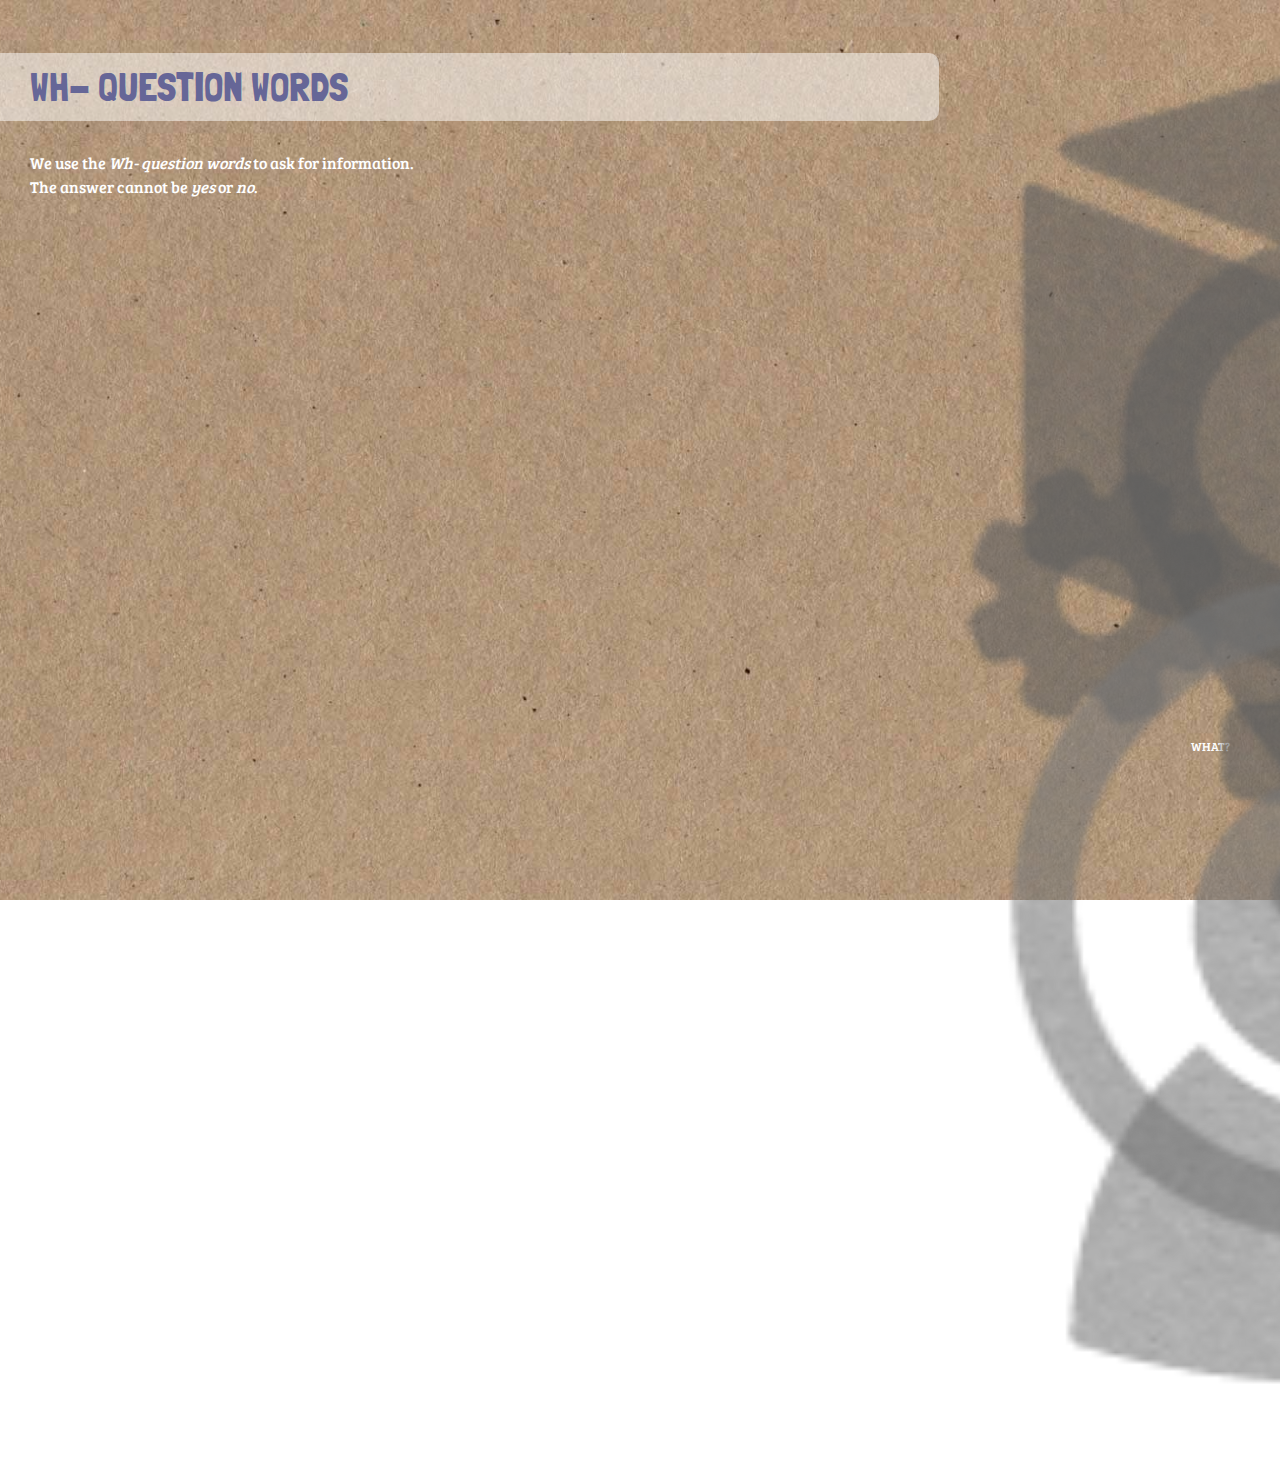
==== 01-introduction.html @ f79f4442 "Starting to add css + 5 imgs" ====
<!DOCTYPE html>
<html>
	<head>
		<script src="https://ajax.googleapis.com/ajax/libs/jquery/3.4.1/jquery.min.js"></script>
		<script src="the-wh-words.js"></script>		
		<link href="https://fonts.googleapis.com/css2?family=Bree+Serif&display=swap" rel="stylesheet">
		<link href="https://fonts.googleapis.com/css2?family=Londrina+Solid:wght@900&display=swap" rel="stylesheet">	
		<link rel="stylesheet" type="text/css" href="the-wh-words.css">			
		<link rel="stylesheet" href="https://stackpath.bootstrapcdn.com/bootstrap/4.3.1/css/bootstrap.min.css" integrity="sha384-ggOyR0iXCbMQv3Xipma34MD+dH/1fQ784/j6cY/iJTQUOhcWr7x9JvoRxT2MZw1T" crossorigin="anonymous">
		<meta name="viewport" content="width=device-width, initial-scale=1.0">
		<meta charset="utf-8">		
		<title>The Wh- question words</title>
	</head>
	<body class="container-fluid">
		<div class="wh-card row">
			<div class="col-10 p-0">
				<h1>Wh- question words</h1>
				<div class="text">
					<p>We use the <i>Wh- question words</i> to ask for information.</p>
					<p>The answer cannot be <i>yes</i> or <i>no</i>.</p>
				</div>
			</div>
			<div class="tab-index col-2 pr-0">
				<div class="tab">
		  			<img src="img/1.png" alt="What button icon" />					
					<p>What?</p>
		  		</div>
				<div class="tab">
		  			<img src="img/2.png" alt="What button icon" />					
					<p>Where?</p>
		  		</div>	
				<div class="tab">
		  			<img src="img/3.png" alt="What button icon" />					
					<p>Why?</p>
		  		</div>
				<div class="tab">
		  			<img src="img/4.png" alt="What button icon" />					
					<p>When?</p>
		  		</div>	
				<div class="tab">
		  			<img src="img/5.png" alt="What button icon" />					
					<p>Who?</p>
		  		</div>		  				  			  		
			</div>
		</div>
	</body>
</html>
---- the-wh-words.css ----
html, body, div#cover, .tab-index {
	height: 100%;
} 
body {
	box-sizing: border-box;		
	background: url(img/cover-background.jpg) no-repeat center fixed;
	background-size: cover;	
	text-align: center;
}
img {
    width: 150%;
    margin-left: -50%;
}
h1 {
	font-size: 1.4em;	
    font-family: 'Londrina Solid', cursive; 
    text-transform: uppercase;    
}		
div#cover {
	position: relative;	
    text-align: center;
}
.wh-card{
    font-family: 'Bree Serif', serif;
}
.wh-card h1 {
    margin-top: 5%;
    padding: 10px 30px;
    width: 88%;
    color: #666697;
    background-color: rgba(255, 255, 255, 0.5);
    border-radius: 0 10px 10px 0;
}
.wh-card .text {
    margin: 30px;
}
.wh-card p {
    color: #FFF;
    margin-bottom: 0;
}
.tab {
    height: 20vh;
    text-align: center;
    padding-left: 30%;
}
.tab p {
    text-transform: uppercase;
    font-size: 12px;
    text-align: center;
}
.circle-title {
	padding: 4%;
}
.circle-title div {
    background-color: #666697;
    position: relative;  
    display: inline-block;
    width: 100%;
    height: 0;   
    padding: 50% 0;
    border-radius: 50%;	    
}
.circle-title h1 {
	margin-top: -30%;	
	color: #FFF;
    white-space: nowrap;	
}	
.illustration {
	position: absolute;
	bottom: 0;
}
.question-mark {
    color: #4a4a4a;
	font-size: 7em;		
  	-webkit-animation: question-mark-movement 1s linear infinite;	
  	-moz-animation: question-mark-movement 1s linear infinite;	
  	animation: question-mark-movement 1s linear infinite;	
  	transform-origin: bottom center;		    
}
@keyframes question-mark-movement {
  0%   {transform: rotate(-20deg);}
  50%  {transform: rotate(-20deg);}
  51%  {transform: rotate(20deg);}
  100% {transform: rotate(20deg);}
}		
@-moz-keyframes {}
@-webkit-keyframes {}
@media only screen and (min-width: 221px) {		
h1 {
    font-size: 2.5em;
}	
}		
@media only screen and (min-width: 320px) {	
h1 {
    font-size: 3.2em;
}			
img {
    width: 90%;
    margin-left: 0;
}
}	
@media only screen and (max-width: 567px) and (max-height: 567px) {
h1 {
    font-size: 2.5em;
}			
.col-sm-6 {
    width: 50%;
}		
}		
@media only screen and (min-width: 568px) {
.col-sm-6 {
    -ms-flex: 0 0 50%;
    flex: 0 0 50%;
    max-width: 50%;
}		
}	
@media only screen and (min-width: 568px) and (min-height: 500px) {
.circle-title div {		
	top: 30%;
	transform: translateY(-30%);
    width: 140%;
    padding: 70% 0;				
}
.question-mark {
    margin-left: -40%;
}
img {
    width: 150%;
    margin-left: -50%;
}					

}	
@media only screen and (min-width: 768px) and (min-height: 500px) {	
h1 {
    font-size: 4em;
}	
.question-mark {
	margin-left: -15%;
	font-size: 8em;					    
}		
.circle-title {
    padding: 2%;
}
.circle-title div {		
    width: 120%;
    padding: 60% 0;				
}	
.circle-title h1 {
	margin-top: -27%;
}
img {
    width: 120%;
    margin-left: -20%;
}																
}
@media only screen and (min-width: 992px) {	
h1 {
    font-size: 5em;
}	
.question-mark {
	font-size: 9em;		    
}								
}	
@media only screen and (min-width: 1200px) {	
.circle-title div {
    width: 600px;
    height: 600px;  
    padding: 0;
}		
.circle-title h1 {
	margin-top: 27%;
}	
img {
    width: 800px;
    margin-left: -200px;
}	
.question-mark {
	margin-left: -150px;		    
}					
}	
@media only screen and (min-width: 1200px) and (max-height: 700px) {
img {
	width: 80%;
	margin-left: 0;
}	
.question-mark {
    margin-left: 0;
}		
}
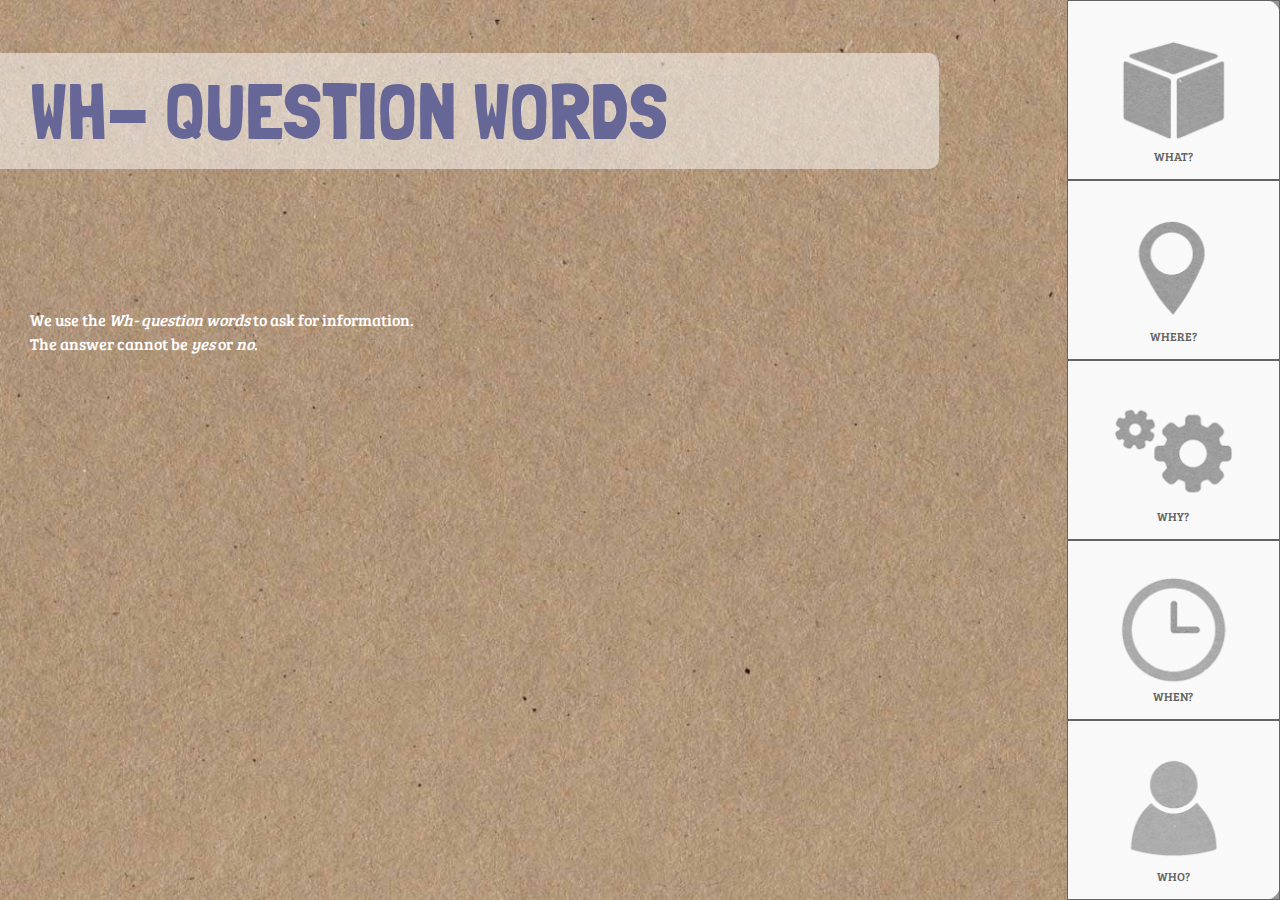
==== commit 765527c1: "modify html and css" ====
--- a/01-introduction.html
+++ b/01-introduction.html
@@ -9,38 +9,52 @@
 		<link rel="stylesheet" href="https://stackpath.bootstrapcdn.com/bootstrap/4.3.1/css/bootstrap.min.css" integrity="sha384-ggOyR0iXCbMQv3Xipma34MD+dH/1fQ784/j6cY/iJTQUOhcWr7x9JvoRxT2MZw1T" crossorigin="anonymous">
 		<meta name="viewport" content="width=device-width, initial-scale=1.0">
 		<meta charset="utf-8">		
-		<title>The Wh- question words</title>
+		<title>Wh- question words</title>
 	</head>
-	<body class="container-fluid">
-		<div class="wh-card row">
+	<body class="container-fluid p-0">
+		<div class="wh-card row m-0">
 			<div class="col-10 p-0">
-				<h1>Wh- question words</h1>
+				<div class="title">
+					<h1>Wh- question words</h1>
+				</div>
 				<div class="text">
 					<p>We use the <i>Wh- question words</i> to ask for information.</p>
 					<p>The answer cannot be <i>yes</i> or <i>no</i>.</p>
 				</div>
 			</div>
-			<div class="tab-index col-2 pr-0">
-				<div class="tab">
-		  			<img src="img/1.png" alt="What button icon" />					
-					<p>What?</p>
-		  		</div>
-				<div class="tab">
-		  			<img src="img/2.png" alt="What button icon" />					
-					<p>Where?</p>
-		  		</div>	
-				<div class="tab">
-		  			<img src="img/3.png" alt="What button icon" />					
-					<p>Why?</p>
-		  		</div>
-				<div class="tab">
-		  			<img src="img/4.png" alt="What button icon" />					
-					<p>When?</p>
-		  		</div>	
-				<div class="tab">
-		  			<img src="img/5.png" alt="What button icon" />					
-					<p>Who?</p>
-		  		</div>		  				  			  		
+			<div class="col-2 p-0">
+				<div class="tab-index">
+					<div class="tab">
+						<a href="#">
+				  			<img src="img/1.png" alt="What button icon" />					
+							<p>What?</p>
+						</a>
+			  		</div>
+					<div class="tab">
+						<a href="#">						
+			  				<img src="img/2.png" alt="What button icon" />					
+							<p>Where?</p>
+						</a>
+			  		</div>	
+					<div class="tab">
+						<a href="#">						
+			  				<img src="img/3.png" alt="What button icon" />					
+							<p>Why?</p>
+						</a>
+			  		</div>
+					<div class="tab">
+						<a href="#">						
+			  				<img src="img/4.png" alt="What button icon" />					
+							<p>When?</p>
+						</a>
+			  		</div>	
+					<div class="tab">
+						<a href="#">						
+			  				<img src="img/5.png" alt="What button icon" />					
+							<p>Who?</p>
+						</a>
+			  		</div>		  				  			  		
+				</div>
 			</div>
 		</div>
 	</body>
--- a/the-wh-words.css
+++ b/the-wh-words.css
@@ -1,4 +1,4 @@
-html, body, div#cover, .tab-index {
+html, body, div#cover, div.wh-card > div, div.tab-index {
 	height: 100%;
 } 
 body {
@@ -7,12 +7,8 @@
 	background-size: cover;	
 	text-align: center;
 }
-img {
-    width: 150%;
-    margin-left: -50%;
-}
 h1 {
-	font-size: 1.4em;	
+	font-size: 1.4em !important;	
     font-family: 'Londrina Solid', cursive; 
     text-transform: uppercase;    
 }		
@@ -20,8 +16,11 @@
 	position: relative;	
     text-align: center;
 }
-.wh-card{
+.wh-card {
     font-family: 'Bree Serif', serif;
+}
+.wh-card .title {
+    height: 25vh;
 }
 .wh-card h1 {
     margin-top: 5%;
@@ -33,23 +32,37 @@
 }
 .wh-card .text {
     margin: 30px;
+    height: 25vh;    
 }
 .wh-card p {
     color: #FFF;
     margin-bottom: 0;
 }
+.wh-card > div.col-2 {
+    background-color: #969696;
+}
+.tab-index {
+    background-color: #f9f9f9;
+    border-radius: 0 15px 15px 0;
+}
 .tab {
     height: 20vh;
     text-align: center;
-    padding-left: 30%;
+    padding: 15%;
+    border: 1px solid #636363
+}
+.tab img {
+    height: 100%;
 }
 .tab p {
     text-transform: uppercase;
     font-size: 12px;
     text-align: center;
+    color: #636363;
 }
 .circle-title {
 	padding: 4%;
+    color: #FFF;    
 }
 .circle-title div {
     background-color: #666697;
@@ -62,16 +75,25 @@
 }
 .circle-title h1 {
 	margin-top: -30%;	
-	color: #FFF;
     white-space: nowrap;	
-}	
+}
+.circle-title p {
+    font-size: 20px;
+}
 .illustration {
 	position: absolute;
 	bottom: 0;
 }
+.illustration img {
+    width: 150%;
+    margin-left: -50%;
+}
 .question-mark {
-    color: #4a4a4a;
-	font-size: 7em;		
+    position: absolute;	
+    margin-top: -66%;
+    left: 20%; 
+    font-size: 5em !important;           	
+    color: #4a4a4a;    
   	-webkit-animation: question-mark-movement 1s linear infinite;	
   	-moz-animation: question-mark-movement 1s linear infinite;	
   	animation: question-mark-movement 1s linear infinite;	
@@ -86,104 +108,115 @@
 @-moz-keyframes {}
 @-webkit-keyframes {}
 @media only screen and (min-width: 221px) {		
-h1 {
-    font-size: 2.5em;
-}	
+    h1 {
+        font-size: 2.5em !important;
+    }	
+    .question-mark {
+        margin-top: -50%;
+        font-size: 6em !important;
+    }
 }		
 @media only screen and (min-width: 320px) {	
-h1 {
-    font-size: 3.2em;
-}			
-img {
-    width: 90%;
-    margin-left: 0;
-}
+    h1 {
+        font-size: 3.2em !important;
+    }			
+    .illustration img {
+        width: 90%;
+        margin-left: 0;
+    }
+    .question-mark {
+        margin-top: -32%;
+        left: 46%;    
+    }
 }	
 @media only screen and (max-width: 567px) and (max-height: 567px) {
-h1 {
-    font-size: 2.5em;
-}			
-.col-sm-6 {
-    width: 50%;
-}		
-}		
+    h1 {
+        font-size: 2.5em !important;
+    }			
+    .col-sm-6 {
+        width: 50%;
+    }				
+}	
 @media only screen and (min-width: 568px) {
-.col-sm-6 {
-    -ms-flex: 0 0 50%;
-    flex: 0 0 50%;
-    max-width: 50%;
-}		
-}	
+    .col-sm-6 {
+        -ms-flex: 0 0 50%;
+        flex: 0 0 50%;
+        max-width: 50%;
+    }
+}
 @media only screen and (min-width: 568px) and (min-height: 500px) {
-.circle-title div {		
-	top: 30%;
-	transform: translateY(-30%);
-    width: 140%;
-    padding: 70% 0;				
-}
-.question-mark {
-    margin-left: -40%;
-}
-img {
-    width: 150%;
-    margin-left: -50%;
-}					
-
+    .circle-title div {		
+    	top: 30%;
+    	transform: translateY(-30%);
+        width: 140%;
+        padding: 70% 0;				
+    }
+    .illustration img {
+        width: 150%;
+        margin-left: -50%;
+    }	
+    .question-mark {
+        margin-top: -30%;
+        left: 22%;
+    }				
 }	
 @media only screen and (min-width: 768px) and (min-height: 500px) {	
-h1 {
-    font-size: 4em;
-}	
-.question-mark {
-	margin-left: -15%;
-	font-size: 8em;					    
-}		
-.circle-title {
-    padding: 2%;
-}
-.circle-title div {		
-    width: 120%;
-    padding: 60% 0;				
-}	
-.circle-title h1 {
-	margin-top: -27%;
-}
-img {
-    width: 120%;
-    margin-left: -20%;
-}																
+    h1 {
+        font-size: 4em !important;
+    }	
+    .question-mark {
+    	font-size: 8em !important;	
+        left: 39%;    				    
+    }		
+    .circle-title {
+        padding: 2%;
+    }
+    --.circle-title div {		
+        width: 120%;
+        padding: 60% 0;				
+    }	
+    .circle-title h1 {
+    	margin-top: -27%;
+    }
+    .illustration img {
+        width: 120%;
+        margin-left: -20%;
+    }																
 }
 @media only screen and (min-width: 992px) {	
-h1 {
-    font-size: 5em;
-}	
-.question-mark {
-	font-size: 9em;		    
-}								
+    h1 {
+        font-size: 5em !important;
+    }	
+    .question-mark {
+    	font-size: 9em !important;
+        margin-top: -24%;    		    
+    }								
 }	
 @media only screen and (min-width: 1200px) {	
-.circle-title div {
-    width: 600px;
-    height: 600px;  
-    padding: 0;
-}		
-.circle-title h1 {
-	margin-top: 27%;
-}	
-img {
-    width: 800px;
-    margin-left: -200px;
-}	
-.question-mark {
-	margin-left: -150px;		    
-}					
+    .circle-title div {
+        width: 600px;
+        height: 600px;  
+        padding: 0;
+    }		
+    .circle-title h1 {
+    	margin-top: 27%;
+    }	
+    .illustration img {
+        width: 800px;
+        margin-left: -200px;
+    }	
+    .question-mark {
+        font-size: 9em !important;
+        left: 31%;  
+        margin-top: -18%;             
+    }       					
 }	
 @media only screen and (min-width: 1200px) and (max-height: 700px) {
-img {
-	width: 80%;
-	margin-left: 0;
-}	
-.question-mark {
-    margin-left: 0;
-}		
+    .illustration img {
+    	width: 80%;
+    	margin-left: 0;
+    }	
+    .question-mark {
+        left: 49%;
+    }    	
 }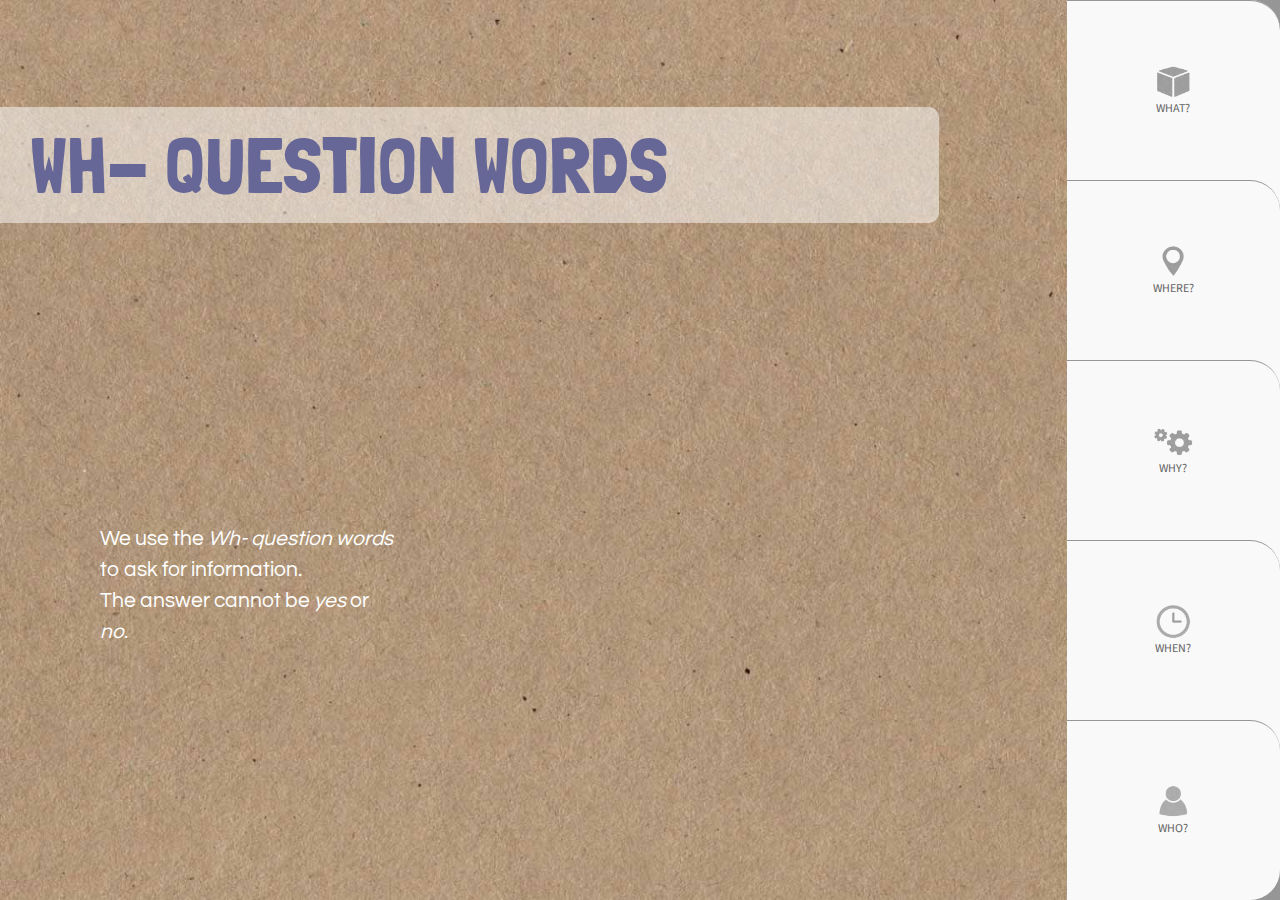
==== commit 26585bbd: "Finish basic html and css" ====
--- a/01-introduction.html
+++ b/01-introduction.html
@@ -3,7 +3,8 @@
 	<head>
 		<script src="https://ajax.googleapis.com/ajax/libs/jquery/3.4.1/jquery.min.js"></script>
 		<script src="the-wh-words.js"></script>		
-		<link href="https://fonts.googleapis.com/css2?family=Bree+Serif&display=swap" rel="stylesheet">
+		<link href="https://fonts.googleapis.com/css2?family=Questrial&display=swap" rel="stylesheet"> 
+		<link href="https://fonts.googleapis.com/css2?family=Source+Sans+Pro:wght@400;600&display=swap" rel="stylesheet">
 		<link href="https://fonts.googleapis.com/css2?family=Londrina+Solid:wght@900&display=swap" rel="stylesheet">	
 		<link rel="stylesheet" type="text/css" href="the-wh-words.css">			
 		<link rel="stylesheet" href="https://stackpath.bootstrapcdn.com/bootstrap/4.3.1/css/bootstrap.min.css" integrity="sha384-ggOyR0iXCbMQv3Xipma34MD+dH/1fQ784/j6cY/iJTQUOhcWr7x9JvoRxT2MZw1T" crossorigin="anonymous">
--- a/the-wh-words.css
+++ b/the-wh-words.css
@@ -5,7 +5,7 @@
 	box-sizing: border-box;		
 	background: url(img/cover-background.jpg) no-repeat center fixed;
 	background-size: cover;	
-	text-align: center;
+	text-align: center;   
 }
 h1 {
 	font-size: 1.4em !important;	
@@ -17,13 +17,13 @@
     text-align: center;
 }
 .wh-card {
-    font-family: 'Bree Serif', serif;
+    font-family: 'Questrial', sans-serif;
 }
 .wh-card .title {
-    height: 25vh;
+    padding-top: 10%;    
+    height: 30vh;
 }
 .wh-card h1 {
-    margin-top: 5%;
     padding: 10px 30px;
     width: 88%;
     color: #666697;
@@ -31,34 +31,52 @@
     border-radius: 0 10px 10px 0;
 }
 .wh-card .text {
-    margin: 30px;
-    height: 25vh;    
+    height: 70vh;
+    display: table-cell;
+    vertical-align: middle;
+    width: 100%;
 }
 .wh-card p {
+    width: 60%;
+    margin: auto;    
     color: #FFF;
     margin-bottom: 0;
+    font-size: 1.3em;
 }
 .wh-card > div.col-2 {
     background-color: #969696;
 }
 .tab-index {
     background-color: #f9f9f9;
-    border-radius: 0 15px 15px 0;
+    border-radius: 0 30px 30px 0;
 }
 .tab {
+    position: relative;
     height: 20vh;
     text-align: center;
     padding: 15%;
-    border: 1px solid #636363
+    border-top: 1px solid #969696;
+    border-radius: 0 30px 0 0;
+    font-family: 'Source Sans Pro', sans-serif;
+}
+.tab a {
+    margin: 0;
+    position: absolute;
+    top: 50%;
+    left: 50%;
+    transform: translate(-50%, -50%);
 }
 .tab img {
     height: 100%;
+    max-height: 40px;
+    max-width: 40px;
 }
 .tab p {
     text-transform: uppercase;
     font-size: 12px;
     text-align: center;
     color: #636363;
+    width: 100%;
 }
 .circle-title {
 	padding: 4%;
@@ -117,9 +135,9 @@
     }
 }		
 @media only screen and (min-width: 320px) {	
-    h1 {
+/*    h1 {
         font-size: 3.2em !important;
-    }			
+    }	*/		
     .illustration img {
         width: 90%;
         margin-left: 0;
